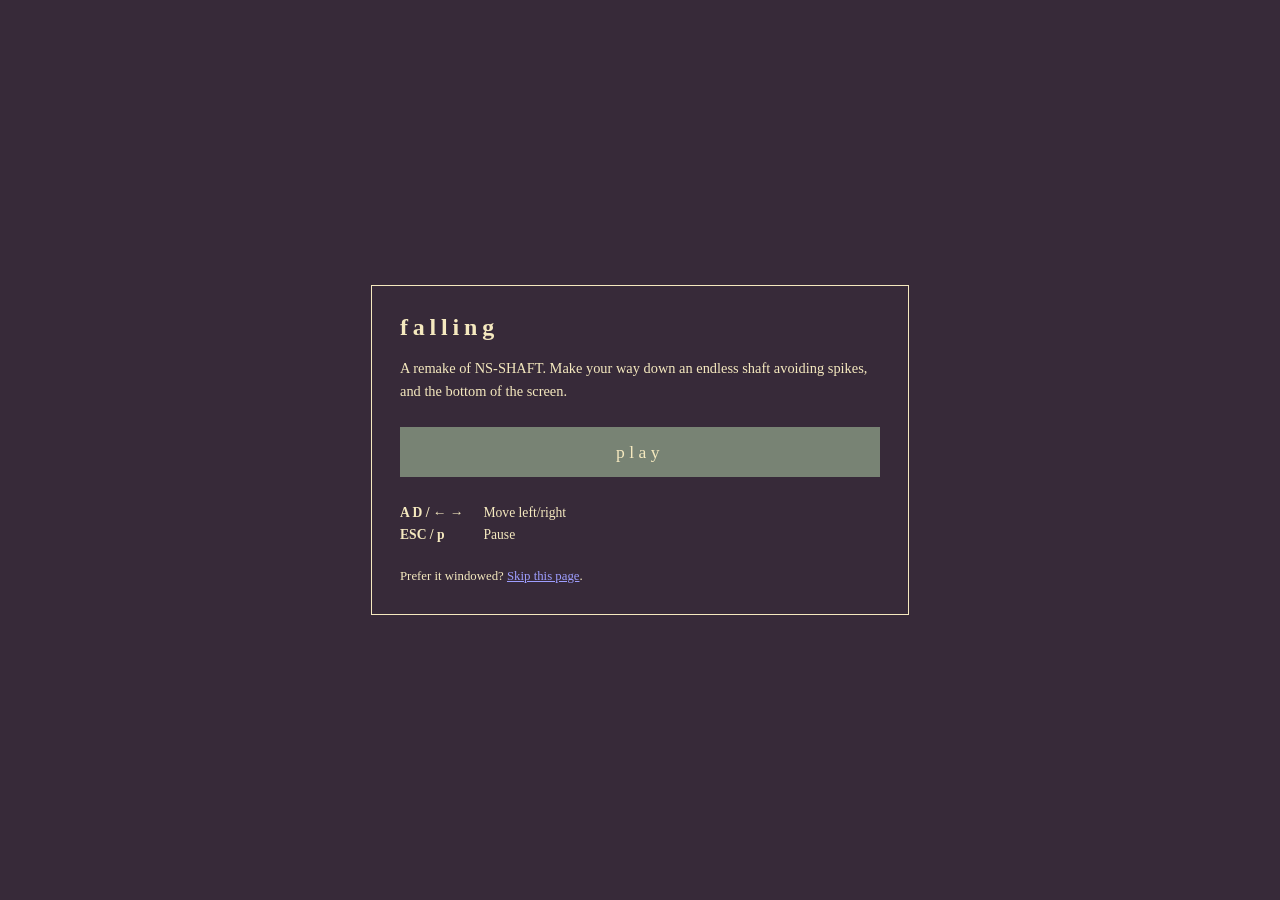
==== src/www/index.html @ 246e34f4 "add game adds linux, windows, macos, emscripten, android and portmaster builds, lol." ====
<!doctype html>
<html lang="en-us">
  <head>
    <meta charset="utf-8" />
    <meta
      name="viewport"
      content="width=device-width, initial-scale=1, viewport-fit=cover, user-scalable=no"
    />
    <title>falling</title>
    <link rel="icon" type="image/png" href="icon.png" />
    <link rel="apple-touch-icon" href="icon.png">
    <link rel="stylesheet" href="game.css" />
    <style>
      #launcher {
        position: fixed;
        inset: 0;
        overflow: auto;
        display: flex;
        align-items: center;
        justify-content: center;
        padding: 1.5rem;
        box-sizing: border-box;
      }

      .card {
        width: min(30rem, 100%);
        border: 1px solid;
        padding: 1.75rem;
      }


      h1 {
        margin: 0;
        font-size: 1.5rem;
        letter-spacing: 0.2em;
      }

      .goal {
        margin: 1rem 0 1.5rem;
        line-height: 1.6;
        font-size: 0.9rem;
      }

      button {
        display: block;
        width: 100%;
        padding: 0.9rem;
        font: inherit;
        font-size: 1.1rem;
        letter-spacing: 0.25em;
        border: 0 none;
        cursor: pointer;
        color: #f5e9bf;
        background-color: #788374;
      }

      dl {
        display: grid;
        grid-template-columns: max-content 1fr;
        gap: 0.35rem 1.25rem;
        margin: 1.75rem 0 0;
        font-size: 0.85rem;
      }
      dt {
        font-weight: bold;
      }
      dd {
        margin: 0;
      }

      .footnote {
        margin: 1.5rem 0 0;
        font-size: 0.8rem;
        line-height: 1.5;
      }
      .footnote a {
      }

      #status {
        position: fixed;
        inset: auto 0 0 0;
        padding: 0.75rem;
        font-size: 0.85rem;
        text-align: center;
      }

      body:not(.playing) canvas {
        display: none;
      }
    </style>
  </head>
  <body>
    <canvas id="canvas" oncontextmenu="event.preventDefault()" tabindex="-1"></canvas>

    <main id="launcher">
      <div class="card">
        <h1>falling</h1>
        <p class="goal">
          A remake of NS-SHAFT. Make your way down an endless shaft avoiding spikes, and the bottom of the screen.
        </p>

        <button id="play" type="button" disabled>loading</button>

        <dl>
          <dt>A D / ← →</dt>
          <dd>Move left/right</dd>
          <dt>ESC / p</dt>
          <dd>Pause</dd>
        </dl>

        <p class="footnote">
          Prefer it windowed? <a href="falling.html">Skip this page</a>.
        </p>
      </div>
    </main>

    <div id="status" hidden></div>

    <script async src="falling.js"></script>
    <script src="boot.js"></script>
    <script type="text/javascript">
      const play = document.getElementById("play");
      const status = document.getElementById("status");

      falling.ready.then(() => {
        play.disabled = false;
        play.textContent = "play";
      });

      function enterFullscreen() {
        const root = document.documentElement;
        if (!root.requestFullscreen) return;
        root.requestFullscreen().catch(() => {
          const retry = () => {
            removeEventListener("pointerdown", retry);
            removeEventListener("keydown", retry);
            enterFullscreen();
          };
          addEventListener("pointerdown", retry);
          addEventListener("keydown", retry);
        });
      }

      play.addEventListener("click", () => {
        document.body.classList.add("playing");
        document.getElementById("launcher").remove();
        status.hidden = false;
        status.textContent = "loading...";

        falling.start(document.getElementById("canvas")).then(
          () => {
            status.remove();
            enterFullscreen();
          },
          (err) => {
            status.textContent = `failed to start: ${err}`;
          },
        );
      });
    </script>
  </body>
</html>
---- src/www/game.css ----
:root {
  color-scheme: dark;
}

html,

body.playing {
  overflow: hidden;
}

body {
  margin: 0;
  overscroll-behavior: none;
  display: grid;
  place-items: center;
  height: 100dvh;
  background: #372a39;
  color: #f5e9bf;
}

canvas {
  display: block;
  width:  100vw;
  height: 100dvh;
  border: 0 none;
  touch-action: none;
  user-select: none;
  -webkit-user-select: none;
  -webkit-tap-highlight-color: transparent;
  image-rendering: auto;
}
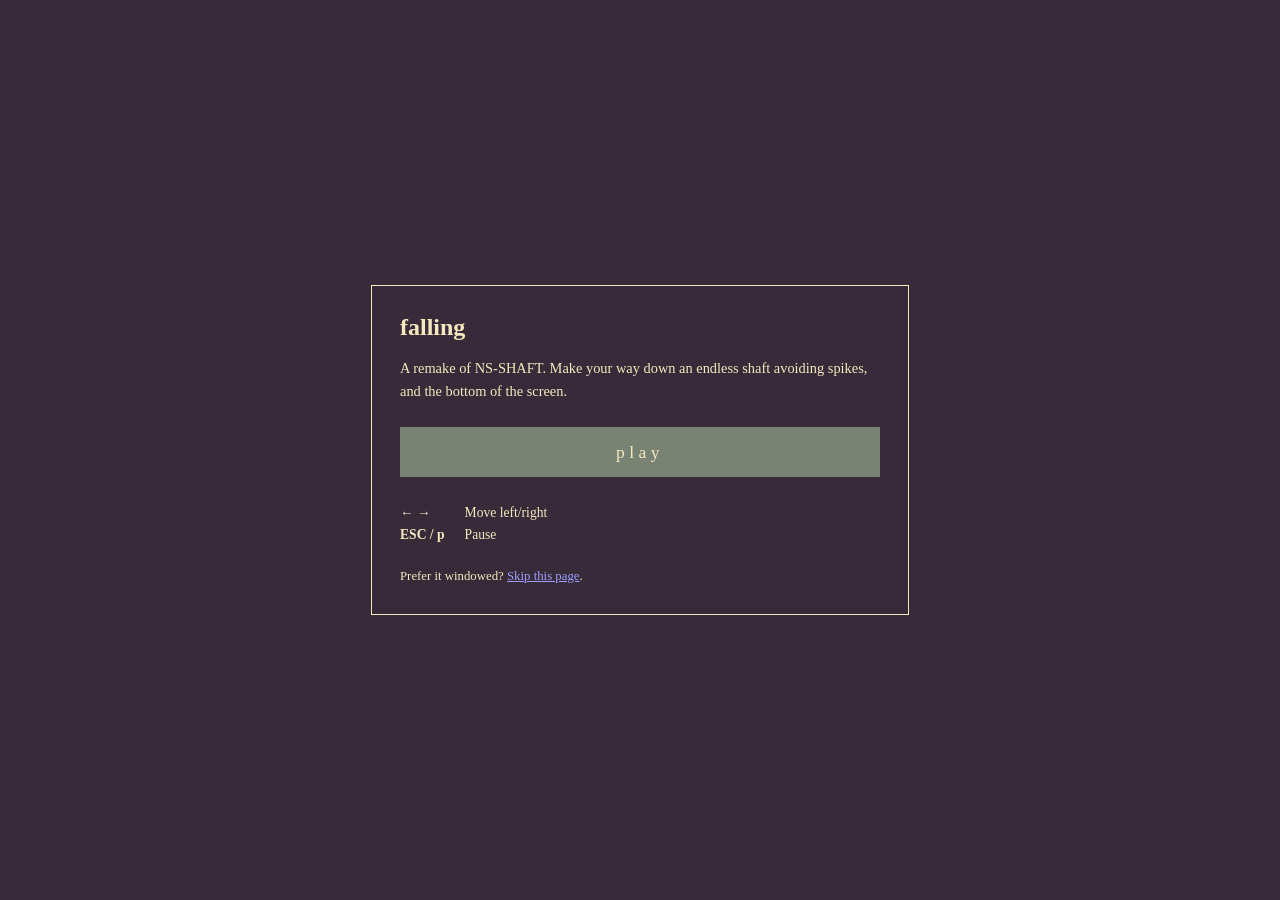
==== commit 2c4c16bd: "fix inaccurate instructions" ====
--- a/src/www/index.html
+++ b/src/www/index.html
@@ -32,7 +32,6 @@
       h1 {
         margin: 0;
         font-size: 1.5rem;
-        letter-spacing: 0.2em;
       }
 
       .goal {
@@ -102,7 +101,7 @@
         <button id="play" type="button" disabled>loading</button>
 
         <dl>
-          <dt>A D / ← →</dt>
+          <dt>← →</dt>
           <dd>Move left/right</dd>
           <dt>ESC / p</dt>
           <dd>Pause</dd>
